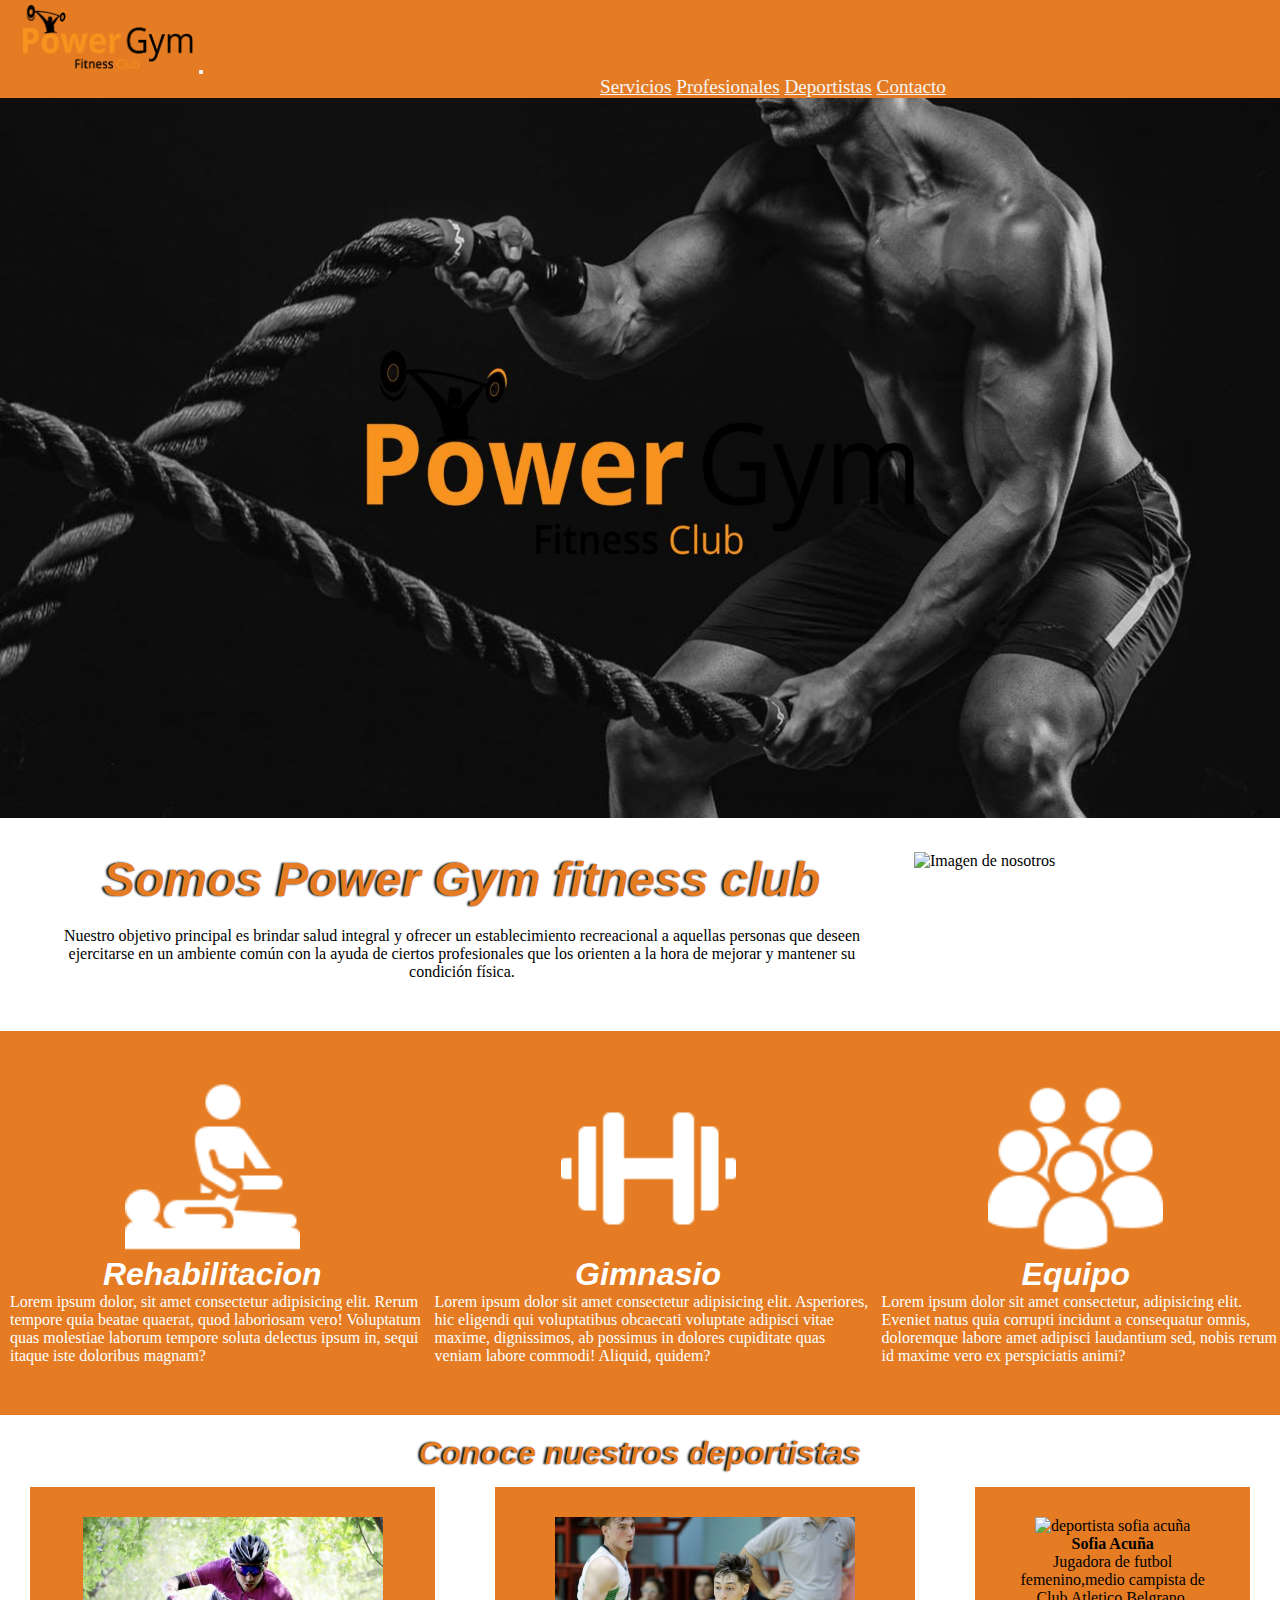
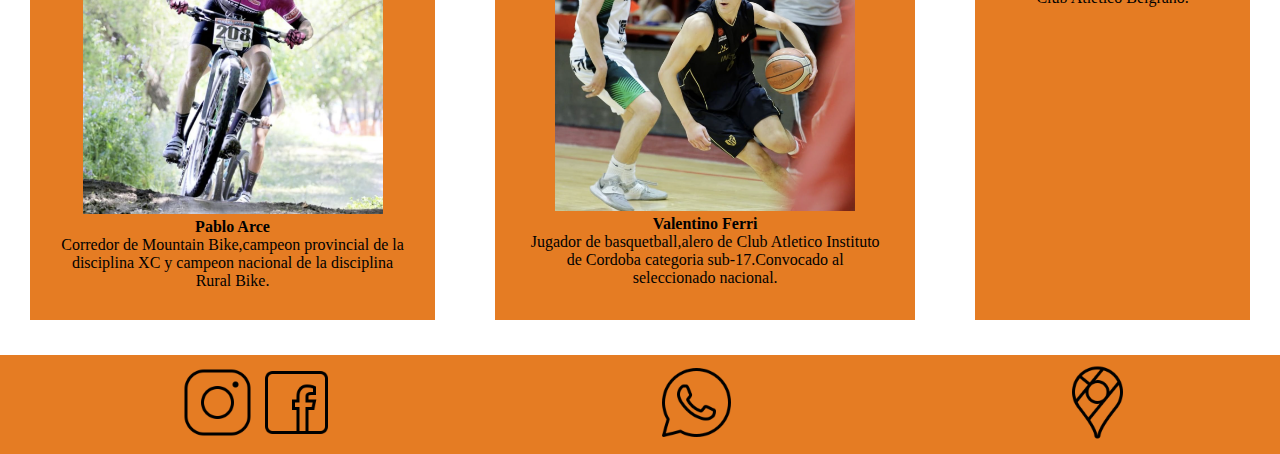
==== index.html @ a34f8e1e "index ya es responsive" ====
<!DOCTYPE html>
<html lang="en">
<head>
    <meta charset="UTF-8">
    <meta http-equiv="X-UA-Compatible" content="IE=edge">
    <meta name="viewport" content="width=device-width, initial-scale=1.0">
    <!--Boostrap-->
    <link href="https://cdn.jsdelivr.net/npm/bootstrap@5.3.0/dist/css/bootstrap.min.css" rel="stylesheet" integrity="sha384-9ndCyUaIbzAi2FUVXJi0CjmCapSmO7SnpJef0486qhLnuZ2cdeRhO02iuK6FUUVM" crossorigin="anonymous">

    <title>Power Gym</title>
    <!--css-->
    <link rel="stylesheet" href="estilo/style.css">
</head>

<body>

    <header>
        <!--menu-->
        <nav class="navbar navbar-expand-lg">
            <div class="container-fluid">
              <a class="navbar-brand" href="index.html"><img src="images/banner-pwgym.png" alt="logo power gym"></a>
              <button class="navbar-toggler" type="button" data-bs-toggle="collapse" data-bs-target="#navbarNavAltMarkup" aria-controls="navbarNavAltMarkup" aria-expanded="false" aria-label="Toggle navigation">
                <span class="navbar-toggler-icon"></span>
              </button>
              <div class="collapse navbar-collapse" id="navbarNavAltMarkup">
                <div class="navbar-nav">
                  <a class="nav-link" href="paginas/servicios.html">Servicios</a>
                  <a class="nav-link" href="paginas/profesionales.html">Profesionales</a>
                  <a class="nav-link" href="paginas/deportistas.html">Deportistas</a>
                  <a class="nav-link" href="paginas/contacto.html">Contacto</a>
                </div>
              </div>
            </div>
          </nav>
    </header>
    
    <main>
        <!--portada-->
        <img src="images/portada-gym2.jpg" alt="">
        
        <!--presentacion-->
        <section class="presentacion">
            <div>  
                <h1>Somos Power Gym fitness club</h1>
                <p>Nuestro objetivo principal es brindar salud integral y ofrecer un establecimiento recreacional a aquellas personas que deseen ejercitarse en un ambiente común con la ayuda de ciertos profesionales que los orienten a la hora de mejorar y mantener su condición física.</p>
            </div>   
            <img src="images/imagen1.jpg" alt="Imagen de nosotros">
        </section>    
        
        <!--iconos y servicios-->
        <section class="servicios">
            <div>
                <img src="images/iconos/icono-terapia-blanco.png" alt="icono de Rehabilitacion">
                <h3>Rehabilitacion</h3>
                <p>Lorem ipsum dolor, sit amet consectetur adipisicing elit. Rerum tempore quia beatae quaerat, quod laboriosam vero! Voluptatum quas molestiae laborum tempore soluta delectus ipsum in, sequi itaque iste doloribus magnam?</p>
            </div>

            <div>
                <img src="images/iconos/icono-pesa-blanco.png" alt="icono de gimnasio">    
                <h3>Gimnasio</h3>
                <p>Lorem ipsum dolor sit amet consectetur adipisicing elit. Asperiores, hic eligendi qui voluptatibus obcaecati voluptate adipisci vitae maxime, dignissimos, ab possimus in dolores cupiditate quas veniam labore commodi! Aliquid, quidem?</p>
            </div>
            
            <div>
                <img src="images/iconos/icono-equipo-blanco.png" alt="icono de equipo">
                <h3>Equipo</h3>
                <p>Lorem ipsum dolor sit amet consectetur, adipisicing elit. Eveniet natus quia corrupti incidunt a consequatur omnis, doloremque labore amet adipisci laudantium sed, nobis rerum id maxime vero ex perspiciatis animi?</p> 
            </div>    
        </section>
        <!--deportistas-->
        <section class="deportistas">
            <h3>Conoce nuestros deportistas</h3>
                <div class="tarjetas">
                    <div class="pablo-arce">
                        <img src="images/pablo-arce2.PNG" alt="deportista pablo arce">
                        <p><strong>Pablo Arce</strong></p>
                        <p>Corredor de Mountain Bike,campeon provincial de la disciplina XC y campeon nacional de la disciplina Rural Bike.</p>
                    </div>
                    <div class="valentino-ferri">
                        <img src="images/valentino-ferri2.PNG" alt="deportista valentino ferri">
                        <p><strong>Valentino Ferri</strong></p>
                        <p>Jugador de basquetball,alero de Club Atletico Instituto de Cordoba categoria sub-17.Convocado al seleccionado nacional.</p>
                    </div>
                    <div class="sofia-acuña">
                        <img src="images/sofia-futbol.jpg" alt="deportista sofia acuña">
                        <p><strong>Sofia Acuña</strong></p>
                        <p>Jugadora de futbol femenino,medio campista de Club Atletico Belgrano.</p>
                    </div>
                </div>
        </section>
        <!--nuestros profesionales
        <section class="profesionales">
            <a href="paginas/profesionales.html"><h3>Nuestros Profesionales</h3></a>
            <p>El Profesional en Deporte está en capacidad de asumir el rol de generador de procesos sociales, en calidad de gestor y/o administrador deportivo; desarrollar investigación aplicada al deporte, orientada al diagnóstico y la solución de problemas de la actividad deportiva.</p>
            
        </section>-->
    </main>

    <footer>
        <div class="redes-sociales">
            <a href="https://instagram.com/powergym1212?igshid=MzRlODBiNWFlZA=="><img src="images/iconos/instagram.png" alt="icono de instagram"></a>
            <a href="https://www.facebook.com/PowerGym1212?mibextid=LQQJ4d"> <img src="images/iconos/facebook.png" alt="icono de facebook"> </a>
        </div>
        <div class="contacto">
            <a href="https://api.whatsapp.com/send?phone=+543547631562"> <img src="images/iconos/whatsapp.png" alt="icono whatsapp"></a>
            
        </div>
        <div class="ubicacion">
            <a href="https://goo.gl/maps/YfoPSQ3raXSXBjFK8"> <img src="images/iconos/ubicacion.png" alt="icono ubicacion">          
        </div>

    </footer>
    <!--java scrip-->
<script src="https://cdn.jsdelivr.net/npm/bootstrap@5.3.0/dist/js/bootstrap.bundle.min.js" integrity="sha384-geWF76RCwLtnZ8qwWowPQNguL3RmwHVBC9FhGdlKrxdiJJigb/j/68SIy3Te4Bkz" crossorigin="anonymous"></script>
</body>
</html>
---- estilo/style.css ----
/*font family*/


/*margin y padding*/
*{
    margin: 0;
    padding: 0;
}

/*font*/
  @import url('https://fonts.googleapis.com/css2?family=Open+Sans:ital,wght@0,400;1,700&display=swap');





/*html*/
h1{
    font-size: 3rem;
}
h2{
    font-size: 2,5rem;
}
h3{
    font-size: 2rem;
}
/*abre header*/
/*header*/
header{
    background-color: #E57C23;
    position: sticky;
    top: 0px;
}
header img{
    width: 175px;
    margin-top: 5px;
    margin-left: 20px;
}
.navbar-nav{
    margin-left: 600px;
    font-size: 1.2rem;
}
.navbar-nav a{
    color: whitesmoke;
}


/*cierra header*/

/*abre main*/
/*portada*/
main img{
    width: 100%;
}
/*titulo y presentacion*/

h1{
    color: #E57C23;
    font-size: 3rem;
    font-family: 'Open Sans', sans-serif;
    font-weight: 700;
    font-style: italic;
    text-shadow: -2px 0px 2px rgba(9,8,8,1); 
    margin-left: 40px;
    margin-right: 40px;
    text-align: center;
}

.presentacion p{
    padding: 20px;
    margin-left: 20px;
    margin-right: 20px;
    text-align: center;
}
.presentacion{
    display: flex;
    flex-direction: row;
    margin: 30px 10px;
}
.presentacion img{
    width: 700px;
}
.presentacion div{
    display: flex;
    flex-direction: column;
    justify-content: center;
    
}


/*servicios*/
.servicios{
    background-color: #E57C23;
    display: flex;
}
.servicios div{
    display: flex;
    flex-direction: column;
    align-items: center;
}
.servicios h3{
    color: white;
    font-size: 2rem;
    font-family: 'Open Sans', sans-serif;
    font-style: italic;
}
.servicios p{
    color: white;
    margin-left: 10px;
    margin-bottom: 50px;
}
.servicios img{
    width: 175px;
    margin-top: 50px;
}

/*deportistas*/
.deportistas{
    display: flex;
    flex-direction: column;
    padding-top: 20px;
    padding-bottom: 20px;
}
.tarjetas{
    display: flex;
    justify-content: space-around;
    padding-top: 10px;
    padding-bottom: 15px;
}
.pablo-arce, .valentino-ferri, .sofia-acuña{
    background-color:#E57C23;
    padding: 30px;
    text-align: center;
    margin-left: 30px;
    margin-right: 30px;
}
.deportistas h3{
    font-size: 2rem;
    text-align: center;
    color: #E57C23;
    font-family: 'Open Sans', sans-serif;
    font-style: italic;
    font-weight: 700;
    text-shadow: -2px 0px 2px rgba(9,8,8,1); 
    margin-bottom: 5px;
}
.deportistas img{
    width: 300px;
}
.deportistas p{
    text-align: center;
} 
/*profesionales*/
.profesionales{
    display: flex;
    flex-direction: column;
    background-image: url(../images/background-nosotros.jpg);
    background-size: cover;
    background-repeat:no-repeat;
    background-position:center;
    padding: 250px 0px;
    margin-bottom: 15px;
}
.profesionales h3{
    font-size: 2.5rem;
    text-align: center;
    font-family: 'Open Sans', sans-serif;
    font-weight: 700;
    font-style: italic;
    color: #E57C23;
    text-shadow: -3px 0px 2px rgba(255,255,255,0.6);
    margin-left: 400px;
    margin-right: 400px;
    
    
}
.profesionales a{
    text-decoration: none;
}
.profesionales p{
    color: black;
    text-shadow: -3px 0px 2px rgba(255, 255, 255, 0.6);
    font-size: 1.5rem;
    text-align: center;
    margin-left: 400px;
    margin-right: 400px;
    
}

/*footer*/
footer{
    background-color: #E57C23;
    display: flex;
    flex-direction:row;
    justify-content:space-between;
    align-items: baseline;

}
footer img{
    width: 75px;
}
.redes-sociales,.contacto, .ubicacion {
    
    margin-top: 10px;
    margin-bottom: 10px;
    margin-left: 180px;
    
}
        


/*-----------------------Nuestros Deportistas---------------------------------------------------------------------------*/
.div-contenedor img{
    width: 100%;
    height: 100%;
}
.div-contenedor{
    display: grid;
    grid-template-areas:
    " h1      h1        h1 "
    " imagen1  texto1 texto1 "
    " imagen1 imagen2 imagen2 "
    " texto2 imagen3 texto3 "
    " h2        h2        h2 ";
    grid-template-columns: repeat(3,30%);
    grid-template-rows: 100px 100px 450px 500px 100px;
    justify-content: center;
    justify-items: center;
    align-items: center;
    gap: 8px;
}
.titulo1{
    grid-area: h1;
    border-radius: 11px 11px 11px 11px;
    border: 3px solid #E57C23;
    margin: 10px 100px;
    padding: 10px;
    color: #E57C23;
}
.imagen1{
    grid-area: imagen1;
}
.texto1{
    grid-area: texto2;
    color: #E57C23;
}
.imagen2{
    grid-area: imagen2;
}
.texto2{
    grid-area: texto1;
}
.imagen3{
    grid-area: imagen3;
}
.texto3{
    grid-area: texto3;
}
.titulo2{
    grid-area: h2;
    color: #E57C23;
    font-family: 'Open Sans', sans-serif;
    font-weight: 700;
    font-style: italic;
    text-shadow: -2px 0px 2px rgba(9,8,8,1);
}
.div-contenedor p{
    font-size: 1.5rem;
    font-weight:bolder;
    text-align: center;
}

/*-----------------------Nuestros Profesionales---------------------------------------------------------------------------*/

.profesionales-pagina h1{
    border-radius: 11px 11px 11px 11px;
    border: 3px solid #E57C23;
    margin: 10px 100px;
    padding: 10px;
    color: #E57C23;
    text-align: left;
}

.profesional-1, .profesional-2, .profesional-3, .profesional-4, .profesional-5, .profesional-6, .profesional-7{
    border-radius: 11px 11px 11px 11px;
    border: 3px solid #E57C23;
    margin: 10px auto;
    padding: 10px;
    
}

.profesional-1 img, .profesional-2 img, .profesional-3 img, .profesional-4 img,.profesional-5 img,.profesional-6 img,.profesional-7 img{
    width: 400px;
    height: 250px;
}


/*Contactos--------------------------------------------------------------------------------------------------------------*/
.ubicacion-formulario{
    display: flex;
    flex-direction: row;
    justify-content:space-evenly;
}
.ubicacion-formulario h3{
    
    border-radius: 11px 11px 11px 11px;
    border: 3px solid #E57C23;
    margin: 10px 100px;
    padding: 10px;
    color: #E57C23;
    
}
.formulario{
    margin-top: 10px;
}



/*Servicios--------------------------------------------------------------------------------------------------------------*/
.servicios-pagina img{
    width: 500px;
    height: 350px;    
}
.servicios-pagina h1{
    border-radius: 11px 11px 11px 11px;
    border: 3px solid #E57C23;
    margin: 10px 100px;
    padding: 10px;
    color: #E57C23;
    
    text-align: left;
    font-size: 3rem;
}
.servicios-pagina h3{
    color: #E57C23;
    font-size: 2rem;
}
.servicio1,.servicio2,.servicio3,.servicio4,.servicio5,.servicio6,.servicio7,.servicio8{
    margin: 10px auto;
    padding: 10px;
}


/*MEDIA QUERY CELULAR-------------------------------------------------*/
@media only screen and (max-width: 500px) {
    /*INDEX*/
    h1{
        font-size: 2rem;
    }
    .presentacion p{
        font-size: 1rem;
    }
    .presentacion img{
        display: none;
    }
    .presentacion{
        flex-direction: column;
    }

    .servicios{
        flex-direction: column;
    }
    .servicios img{
        width: 100px;
    }
    .servicios h3{
        font-size: 1rem;
        font-weight: bold;
    }
    .servicios p{
        font-size: 0.9rem;
        text-align: center;
    }

    .deportistas h3{
        font-size: 1.2rem;
    }
    .tarjetas{
        flex-direction: column;
        gap: 10px;
    }
    .deportistas img{
        width: 250px;
    }




    /*PROFESIONALES*/
    /*titulo h1*/
    .profesionales-pagina h1{
        font-size: 1.5rem;
    }
    

    /*FOOTER*/
    footer{
        justify-content: center;
        
    }
    footer img{
        width: 50px;
    }
    .redes-sociales,.contacto, .ubicacion{
        margin-left: 0px;
    }

    /*DEPORTISTAS*/
    .div-contenedor{
        grid-template-areas: 
        "h1"
        "imagen1"
        "texto1"
        "imagen3"
        "texto2"
        "h2";
        grid-template-columns: 90%;
        grid-template-rows: 100px 350px 100px 350px 150px 100px;
    }
    .texto3,.imagen2{
        display: none;
    }
    .titulo1{
        font-size: 1.7rem;
    }
    .div-contenedor p{
        font-weight: normal;
        font-size: 1rem;
    }
    .titulo2{
        font-size: 1.3rem;
    }
}
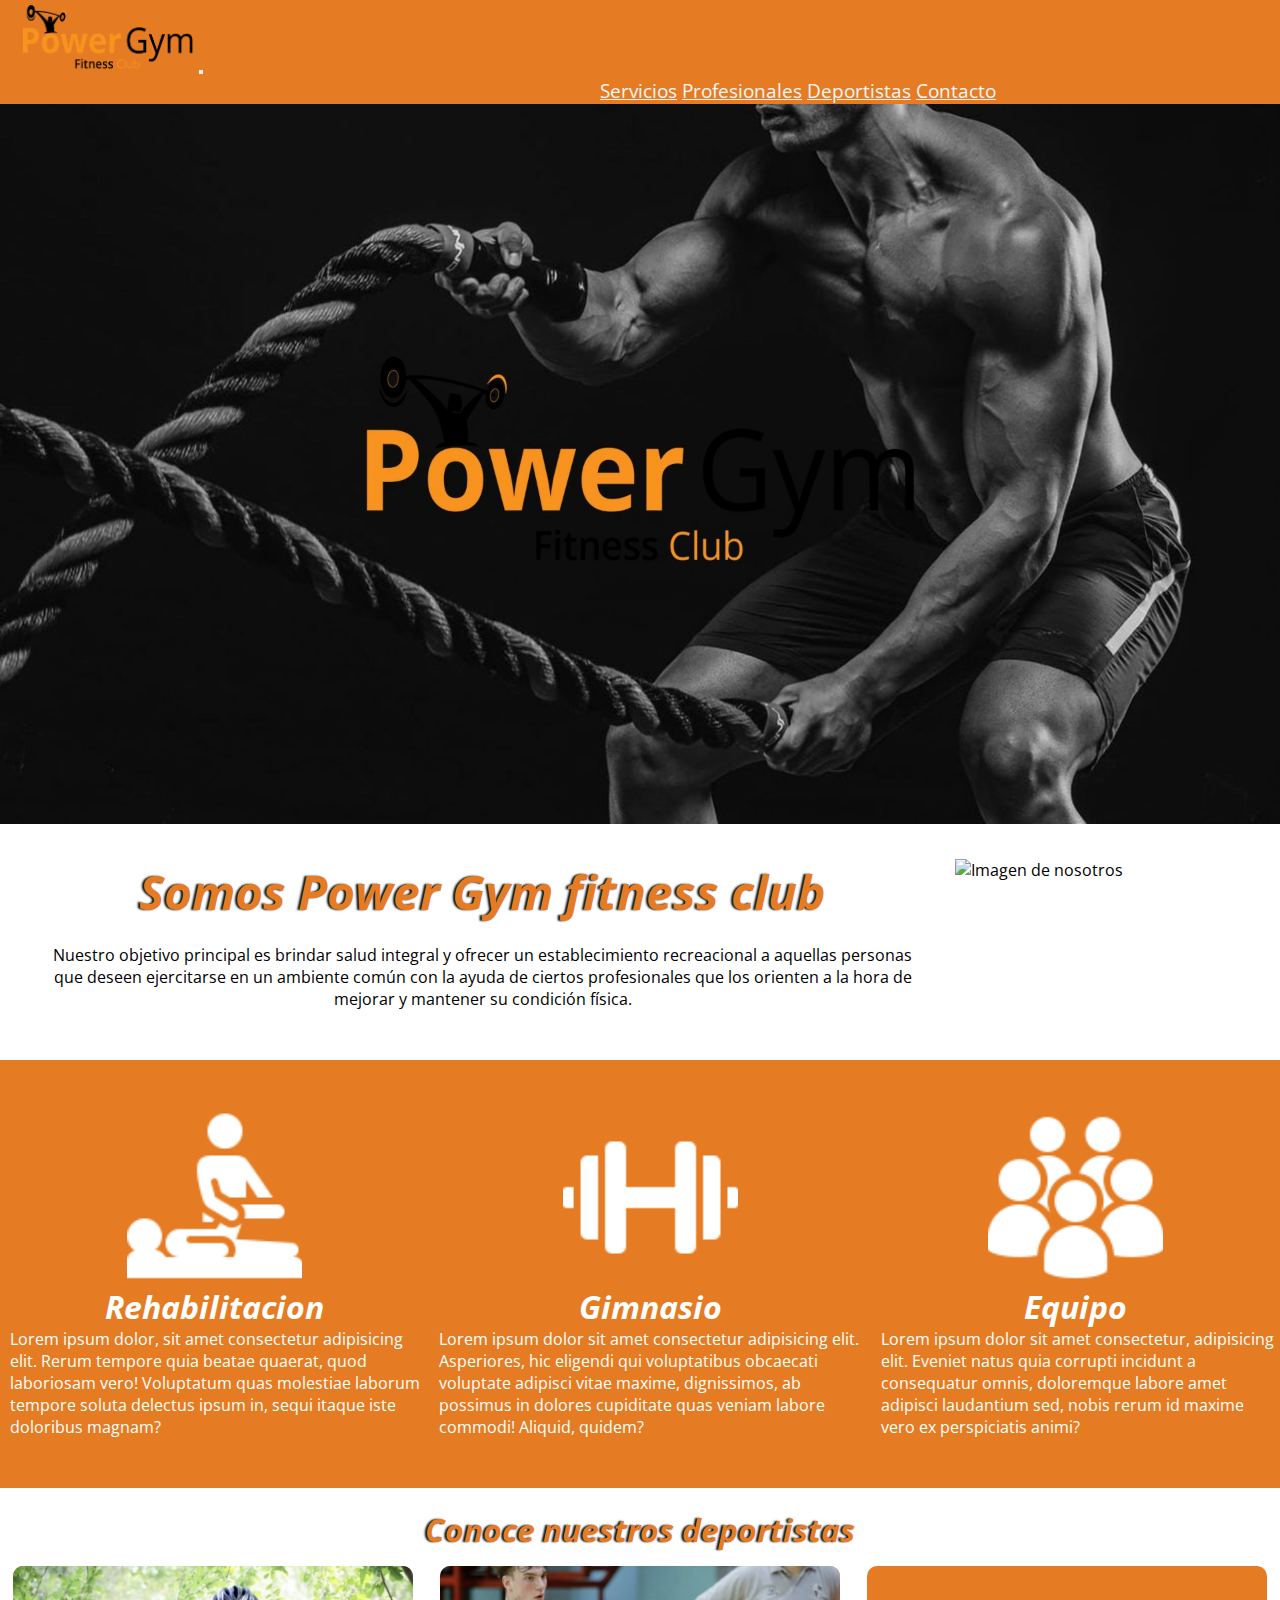
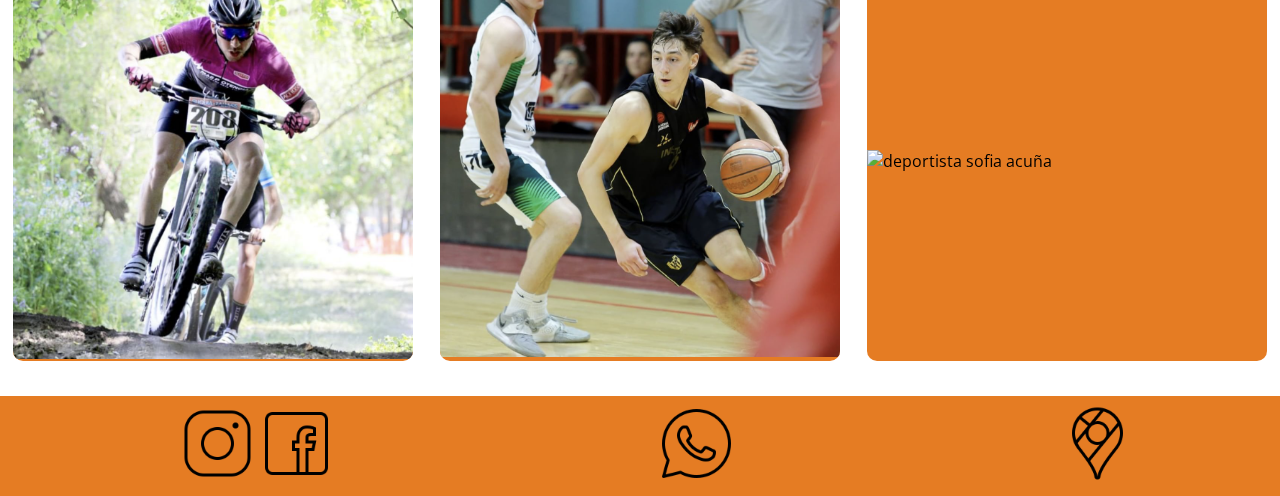
==== commit f00de4a2: "se agregaron animaciones en index" ====
--- a/index.html
+++ b/index.html
@@ -9,7 +9,8 @@
 
     <title>Power Gym</title>
     <!--css-->
-    <link rel="stylesheet" href="estilo/style.css">
+    <link rel="stylesheet" href="css/style.css">
+    <link rel="stylesheet" href="css/estilos.css">
 </head>
 
 <body>
@@ -36,7 +37,7 @@
     
     <main>
         <!--portada-->
-        <img src="images/portada-gym2.jpg" alt="">
+        <img src="images/portada-gym2.jpg" alt="portada power gym">
         
         <!--presentacion-->
         <section class="presentacion">
@@ -71,29 +72,34 @@
         <section class="deportistas">
             <h3>Conoce nuestros deportistas</h3>
                 <div class="tarjetas">
-                    <div class="pablo-arce">
-                        <img src="images/pablo-arce2.PNG" alt="deportista pablo arce">
-                        <p><strong>Pablo Arce</strong></p>
-                        <p>Corredor de Mountain Bike,campeon provincial de la disciplina XC y campeon nacional de la disciplina Rural Bike.</p>
-                    </div>
-                    <div class="valentino-ferri">
-                        <img src="images/valentino-ferri2.PNG" alt="deportista valentino ferri">
-                        <p><strong>Valentino Ferri</strong></p>
-                        <p>Jugador de basquetball,alero de Club Atletico Instituto de Cordoba categoria sub-17.Convocado al seleccionado nacional.</p>
-                    </div>
-                    <div class="sofia-acuña">
-                        <img src="images/sofia-futbol.jpg" alt="deportista sofia acuña">
-                        <p><strong>Sofia Acuña</strong></p>
-                        <p>Jugadora de futbol femenino,medio campista de Club Atletico Belgrano.</p>
-                    </div>
+                    <div class="card">
+                        <img src="images/pablo-arce2.PNG" alt="deportista pablo arce" viewBox="0 0 24 24"><path d="M20 5H4V19L13.2923 9.70649C13.6828 9.31595 14.3159 9.31591 14.7065 9.70641L20 15.0104V5ZM2 3.9934C2 3.44476 2.45531 3 2.9918 3H21.0082C21.556 3 22 3.44495 22 3.9934V20.0066C22 20.5552 21.5447 21 21.0082 21H2.9918C2.44405 21 2 20.5551 2 20.0066V3.9934ZM8 11C6.89543 11 6 10.1046 6 9C6 7.89543 6.89543 7 8 7C9.10457 7 10 7.89543 10 9C10 10.1046 9.10457 11 8 11Z"></path></img>
+                        <div class="card__content">
+                          <p class="card__title">Pablo Arce</p>
+                          <p class="card__description">Corredor de Mountain Bike,campeon provincial de la disciplina XC y campeon nacional de la disciplina Rural Bike.</p>
+                        </div>
+                      </div>
+                    
+                      <div class="card">
+                        <img src="images/valentino-ferri2.PNG" alt="deportista valentino ferri" viewBox="0 0 24 24"><path d="M20 5H4V19L13.2923 9.70649C13.6828 9.31595 14.3159 9.31591 14.7065 9.70641L20 15.0104V5ZM2 3.9934C2 3.44476 2.45531 3 2.9918 3H21.0082C21.556 3 22 3.44495 22 3.9934V20.0066C22 20.5552 21.5447 21 21.0082 21H2.9918C2.44405 21 2 20.5551 2 20.0066V3.9934ZM8 11C6.89543 11 6 10.1046 6 9C6 7.89543 6.89543 7 8 7C9.10457 7 10 7.89543 10 9C10 10.1046 9.10457 11 8 11Z"></path></img>
+                        <div class="card__content">
+                          <p class="card__title">Valentino Ferri</p>
+                          <p class="card__description">Jugador de basquetball,alero de Club Atletico Instituto de Cortdoba categoria sub-17.Convocado al seleccionado nacional.</p>
+                        </div>
+                      </div>
+                        
+                    
+                      <div class="card">
+                        <img src="images/sofia-futbol.jpg" alt="deportista sofia acuña" viewBox="0 0 24 24"><path d="M20 5H4V19L13.2923 9.70649C13.6828 9.31595 14.3159 9.31591 14.7065 9.70641L20 15.0104V5ZM2 3.9934C2 3.44476 2.45531 3 2.9918 3H21.0082C21.556 3 22 3.44495 22 3.9934V20.0066C22 20.5552 21.5447 21 21.0082 21H2.9918C2.44405 21 2 20.5551 2 20.0066V3.9934ZM8 11C6.89543 11 6 10.1046 6 9C6 7.89543 6.89543 7 8 7C9.10457 7 10 7.89543 10 9C10 10.1046 9.10457 11 8 11Z"></path></img>
+                        <div class="card__content">
+                          <p class="card__title">Sofia Acuña</p>
+                          <p class="card__description">Jugadora de futbol femenino,medio campista de Club Atletico Belgrano.</p>
+                        </div>
+                      </div>
+                      
                 </div>
         </section>
-        <!--nuestros profesionales
-        <section class="profesionales">
-            <a href="paginas/profesionales.html"><h3>Nuestros Profesionales</h3></a>
-            <p>El Profesional en Deporte está en capacidad de asumir el rol de generador de procesos sociales, en calidad de gestor y/o administrador deportivo; desarrollar investigación aplicada al deporte, orientada al diagnóstico y la solución de problemas de la actividad deportiva.</p>
-            
-        </section>-->
+        
     </main>
 
     <footer>
@@ -102,7 +108,7 @@
             <a href="https://www.facebook.com/PowerGym1212?mibextid=LQQJ4d"> <img src="images/iconos/facebook.png" alt="icono de facebook"> </a>
         </div>
         <div class="contacto">
-            <a href="https://api.whatsapp.com/send?phone=+543547631562"> <img src="images/iconos/whatsapp.png" alt="icono whatsapp"></a>
+            <a href="https://api.whatsapp.com/send?phone=3547631562"> <img src="images/iconos/whatsapp.png" alt="icono whatsapp"></a>
             
         </div>
         <div class="ubicacion">
--- a/css/estilos.css
+++ b/css/estilos.css
@@ -0,0 +1,410 @@
+@import url("https://fonts.googleapis.com/css2?family=Open+Sans:ital,wght@0,400;1,700&display=swap");
+* {
+  margin: 0;
+  padding: 0;
+}
+
+html {
+  font-family: "Open Sans", sans-serif;
+}
+
+header {
+  background-color: #E57C23;
+  position: sticky;
+  top: 0px;
+}
+header img {
+  width: 175px;
+  margin-top: 5px;
+  margin-left: 20px;
+}
+header .navbar-nav {
+  margin-left: 600px;
+  font-size: 1.2rem;
+}
+header .navbar-nav a {
+  color: whitesmoke;
+}
+
+footer {
+  background-color: #E57C23;
+  display: flex;
+  flex-direction: row;
+  justify-content: space-between;
+  align-items: baseline;
+}
+footer img {
+  width: 75px;
+}
+footer div {
+  margin-top: 10px;
+  margin-bottom: 10px;
+  margin-left: 180px;
+}
+
+main img {
+  width: 100%;
+}
+
+.presentacion {
+  display: flex;
+  flex-direction: row;
+  margin: 30px 10px;
+}
+.presentacion h1 {
+  color: #E57C23;
+  font-size: 3rem;
+  font-family: "Open Sans", sans-serif;
+  font-weight: 700;
+  font-style: italic;
+  text-shadow: -2px 0px 2px rgb(9, 8, 8);
+  margin-left: 40px;
+  margin-right: 40px;
+  text-align: center;
+}
+.presentacion p {
+  padding: 20px;
+  margin-left: 20px;
+  margin-right: 20px;
+  text-align: center;
+}
+.presentacion img {
+  width: 700px;
+}
+.presentacion div {
+  display: flex;
+  flex-direction: column;
+  justify-content: center;
+}
+
+.servicios {
+  background-color: #E57C23;
+  display: flex;
+}
+.servicios div {
+  display: flex;
+  flex-direction: column;
+  align-items: center;
+}
+.servicios h3 {
+  color: white;
+  font-size: 2rem;
+  font-family: "Open Sans", sans-serif;
+  font-style: italic;
+}
+.servicios p {
+  color: white;
+  margin-left: 10px;
+  margin-bottom: 50px;
+}
+.servicios img {
+  width: 175px;
+  margin-top: 50px;
+}
+
+.deportistas {
+  display: flex;
+  flex-direction: column;
+  padding-top: 20px;
+  padding-bottom: 20px;
+}
+.deportistas h3 {
+  font-size: 2rem;
+  text-align: center;
+  color: #E57C23;
+  font-family: "Open Sans", sans-serif;
+  font-style: italic;
+  font-weight: 700;
+  text-shadow: -2px 0px 2px rgb(9, 8, 8);
+  margin-bottom: 5px;
+}
+.deportistas div {
+  display: flex;
+  justify-content: space-around;
+  padding-top: 10px;
+  padding-bottom: 15px;
+}
+.deportistas div .card {
+  position: relative;
+  width: 400px;
+  height: 370px;
+  background-color: #E57C23;
+  border-radius: 10px;
+  display: flex;
+  align-items: center;
+  justify-content: center;
+  overflow: hidden;
+  perspective: 1000px;
+  box-shadow: 0 0 0 5px rgba(255, 255, 255, 0.5019607843);
+  transition: all 0.6s cubic-bezier(0.175, 0.885, 0.32, 1.275);
+}
+.deportistas div .card img {
+  width: 100%;
+  fill: #333;
+  transition: all 0.6s cubic-bezier(0.175, 0.885, 0.32, 1.275);
+}
+.deportistas div .card:hover {
+  transform: scale(1.05);
+  box-shadow: 0 8px 16px rgba(255, 255, 255, 0.2);
+}
+.deportistas div .card__content {
+  position: absolute;
+  top: 0;
+  left: 0;
+  width: 100%;
+  height: 100%;
+  padding: 50px;
+  box-sizing: border-box;
+  background-color: #f2f2f2;
+  transform: rotateX(-90deg);
+  transform-origin: bottom;
+  transition: all 0.6s cubic-bezier(0.175, 0.885, 0.32, 1.275);
+}
+.deportistas div .card:hover .card__content {
+  transform: rotateX(0deg);
+}
+.deportistas div .card__title {
+  margin: 0;
+  font-size: 24px;
+  color: #333;
+  font-weight: 700;
+}
+.deportistas div .card:hover img {
+  scale: 0;
+}
+.deportistas div .card__description {
+  margin: 10px 0 0;
+  font-size: 14px;
+  color: #E57C23;
+  line-height: 1.4;
+  text-align: center;
+}
+
+.servicios-pagina h1 {
+  border-style: solid;
+  border-color: #E57C23;
+  border-width: 3px;
+  border-radius: 11px 11px 11px 11px;
+  color: #E57C23;
+  font-size: 3rem;
+  font-family: "Open Sans", sans-serif;
+  font-weight: 700;
+  font-style: italic;
+  margin: 10px 100px;
+  padding: 10px;
+  text-align: left;
+}
+.servicios-pagina article {
+  margin: 10px auto;
+  padding: 10px;
+}
+.servicios-pagina article img {
+  width: 500px;
+  height: 350px;
+}
+.servicios-pagina article h3 {
+  color: #E57C23;
+  font-size: 2rem;
+}
+
+.profesionales-pagina h1 {
+  border-style: solid;
+  border-color: #E57C23;
+  border-width: 3px;
+  border-radius: 11px 11px 11px 11px;
+  color: #E57C23;
+  font-size: 3rem;
+  font-family: "Open Sans", sans-serif;
+  font-weight: 700;
+  font-style: italic;
+  margin: 10px 100px;
+  padding: 10px;
+  text-align: left;
+}
+.profesionales-pagina div {
+  border-style: solid;
+  border-color: #E57C23;
+  border-width: 3px;
+  border-radius: 11px 11px 11px 11px;
+  margin: 10px auto;
+  padding: 10px;
+}
+.profesionales-pagina img {
+  width: 400px;
+  height: 250px;
+}
+
+.ubicacion-formulario {
+  display: flex;
+  flex-direction: row;
+  justify-content: space-evenly;
+}
+.ubicacion-formulario h3 {
+  border-style: solid;
+  border-color: #E57C23;
+  border-width: 3px;
+  border-radius: 11px 11px 11px 11px;
+  margin: 10px 100px;
+  padding: 10px;
+  color: #E57C23;
+}
+.ubicacion-formulario .formulario {
+  margin-top: 10px;
+}
+
+.div-contenedor {
+  display: grid;
+  grid-template-areas: " h1      h1        h1 " " imagen1  texto1 texto1 " " imagen1 imagen2 imagen2 " " texto2 imagen3 texto3 " " h2        h2        h2 ";
+  grid-template-columns: repeat(3, 30%);
+  grid-template-rows: 100px 100px 450px 500px 100px;
+  justify-content: center;
+  justify-items: center;
+  align-items: center;
+  gap: 8px;
+}
+.div-contenedor img {
+  width: 100%;
+  height: 100%;
+}
+.div-contenedor p {
+  font-size: 1.5rem;
+  font-weight: bolder;
+  text-align: center;
+}
+.div-contenedor .titulo1 {
+  grid-area: h1;
+  border-style: solid;
+  border-color: #E57C23;
+  border-width: 3px;
+  border-radius: 11px 11px 11px 11px;
+  color: #E57C23;
+  font-size: 3rem;
+  font-family: "Open Sans", sans-serif;
+  font-weight: 700;
+  font-style: italic;
+  margin: 10px 100px;
+  padding: 10px;
+}
+.div-contenedor .imagen1 {
+  grid-area: imagen1;
+}
+.div-contenedor .texto1 {
+  grid-area: texto2;
+  color: #E57C23;
+}
+.div-contenedor .imagen2 {
+  grid-area: imagen2;
+}
+.div-contenedor .texto2 {
+  grid-area: texto1;
+}
+.div-contenedor .imagen3 {
+  grid-area: imagen3;
+}
+.div-contenedor .texto3 {
+  grid-area: texto3;
+}
+.div-contenedor .titulo2 {
+  grid-area: h2;
+  color: #E57C23;
+  font-family: "Open Sans", sans-serif;
+  font-weight: 700;
+  font-style: italic;
+  text-shadow: -2px 0px 2px rgb(9, 8, 8);
+}
+
+@media only screen and (max-width: 500px) {
+  /*INDEX*/
+  header .navbar-nav {
+    margin-left: 50%;
+  }
+  .presentacion {
+    flex-direction: column;
+  }
+  .presentacion p {
+    font-size: 1rem;
+  }
+  .presentacion h1 {
+    font-size: 2rem;
+  }
+  .presentacion img {
+    display: none;
+  }
+  .servicios {
+    flex-direction: column;
+  }
+  .servicios img {
+    width: 100px;
+  }
+  .servicios h3 {
+    font-size: 1rem;
+    font-weight: bold;
+  }
+  .servicios p {
+    font-size: 0.9rem;
+    text-align: center;
+  }
+  .deportistas h3 {
+    font-size: 1.2rem;
+  }
+  .deportistas .tarjetas {
+    flex-direction: column;
+    gap: 10px;
+  }
+  .deportistas img {
+    width: 250px;
+  }
+  /*FOOTER*/
+  footer {
+    justify-content: center;
+  }
+  footer img {
+    width: 50px;
+  }
+  footer div {
+    margin-left: 0px;
+  }
+  /*PROFESIONALES*/
+  /*titulo h1*/
+  .profesionales-pagina h1 {
+    font-size: 1.5rem;
+  }
+  .profesionales-pagina div {
+    padding: 3px;
+  }
+  /*DEPORTISTAS*/
+  .div-contenedor {
+    grid-template-areas: "h1" "imagen1" "texto1" "imagen3" "texto2" "h2";
+    grid-template-columns: 90%;
+    grid-template-rows: 100px 350px 100px 350px 150px 100px;
+  }
+  .div-contenedor p {
+    font-weight: normal;
+    font-size: 1rem;
+  }
+  .texto3, .imagen2 {
+    display: none;
+  }
+  .titulo1 {
+    font-size: 1.7rem;
+  }
+  .titulo2 {
+    font-size: 1.3rem;
+  }
+  /*SERVICIOS*/
+  .servicios-pagina h1 {
+    font-size: 1.8rem;
+  }
+  /*CONTACTOS*/
+  .ubicacion-formulario {
+    flex-direction: column;
+  }
+  .ubicacion-formulario iframe {
+    width: 100%;
+  }
+  .ubicacion-formulario h3 {
+    font-size: 1.5rem;
+  }
+}
+
+/*# sourceMappingURL=estilos.css.map */
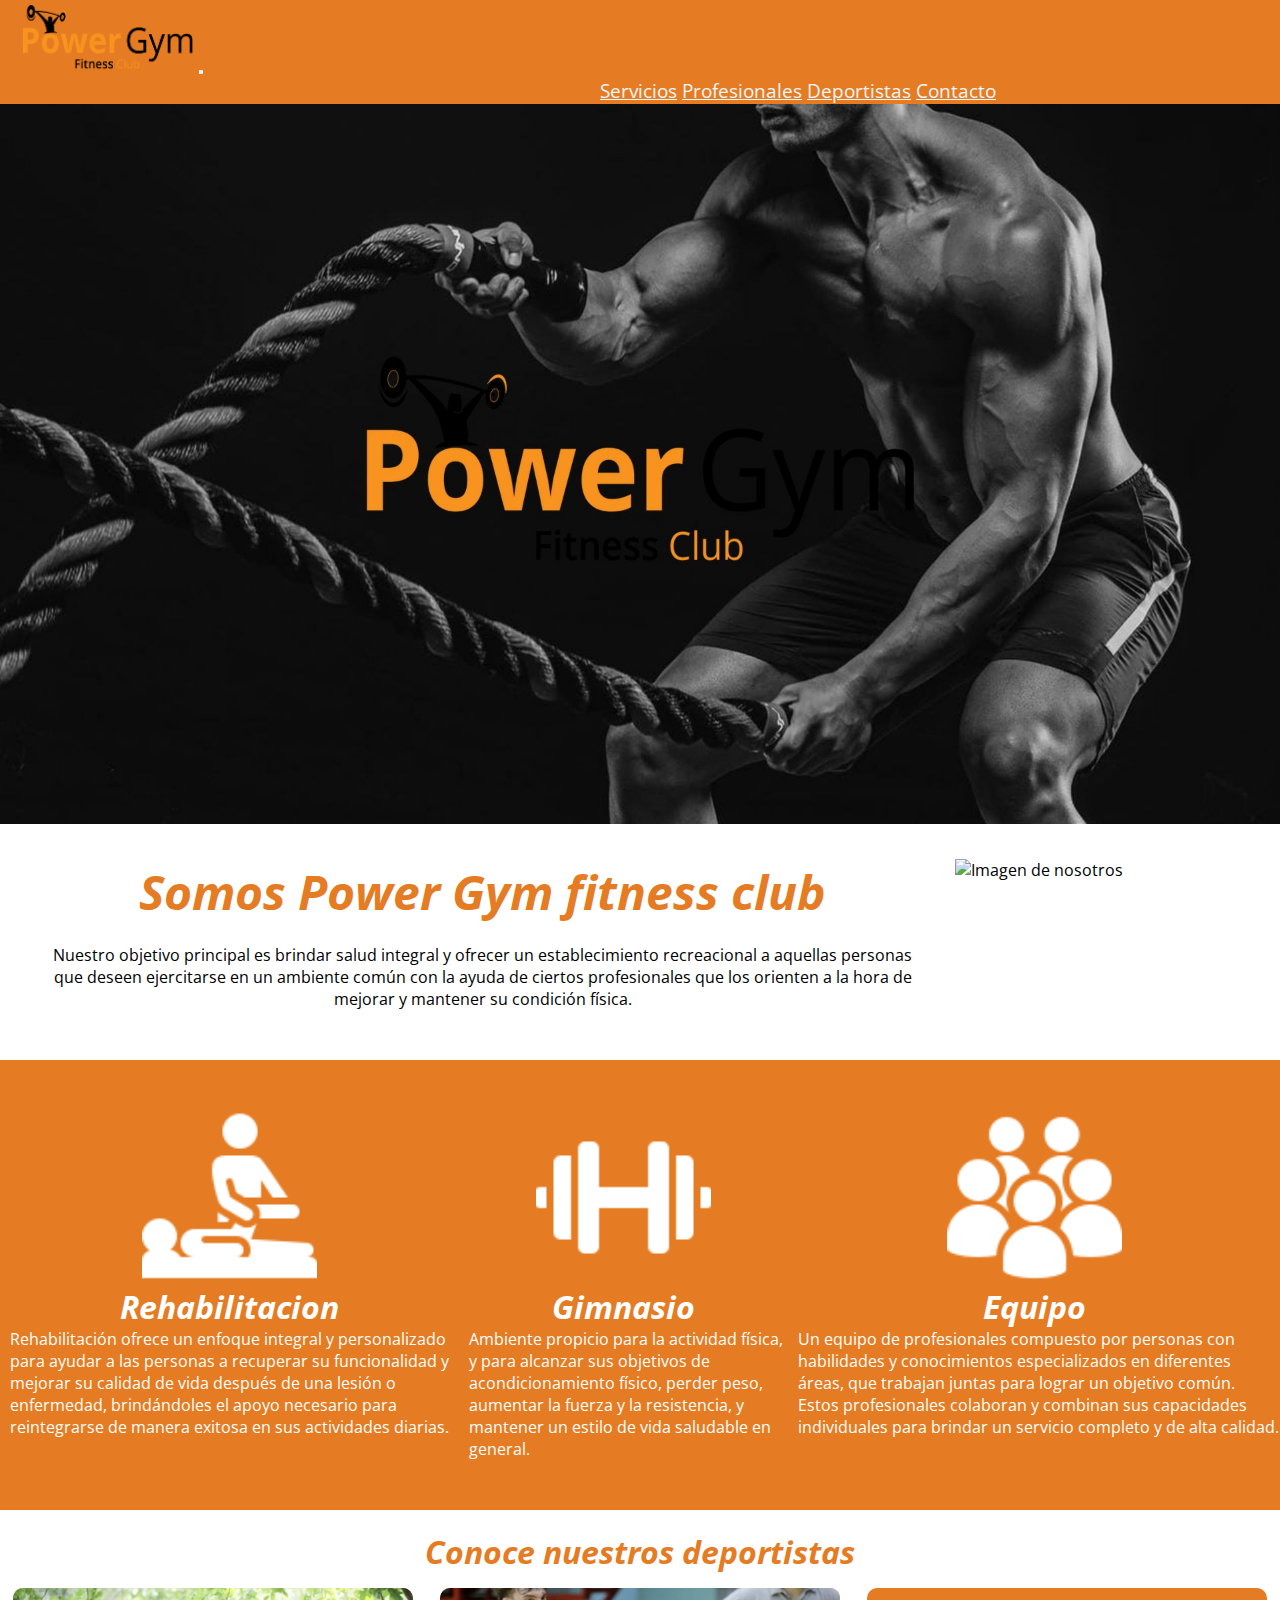
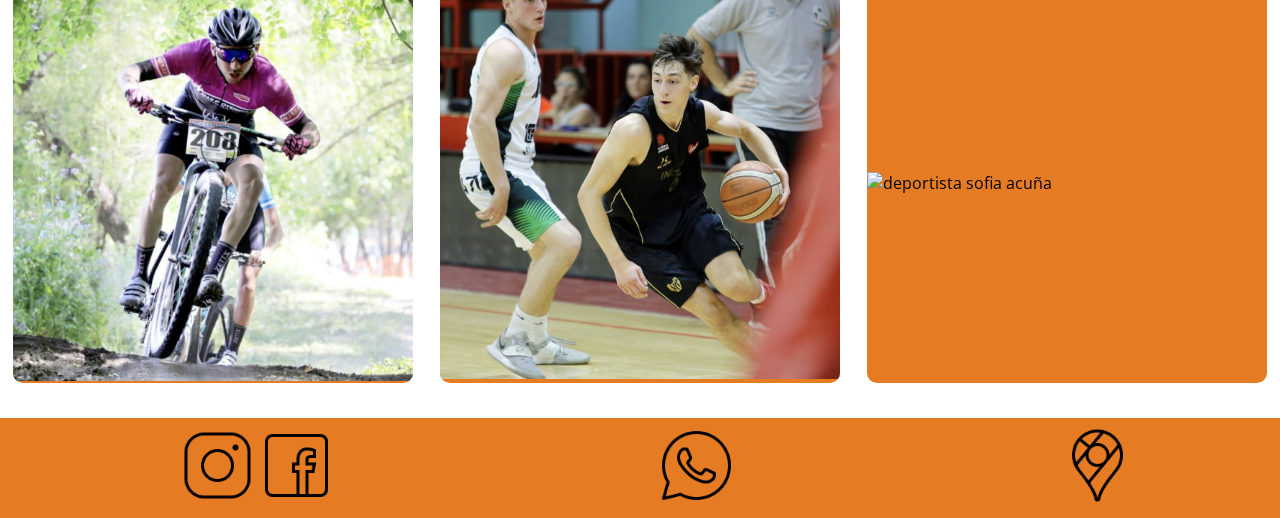
==== commit 3e7fbf50: "se agrego texto real al div servicios en index" ====
--- a/index.html
+++ b/index.html
@@ -9,7 +9,6 @@
 
     <title>Power Gym</title>
     <!--css-->
-    <link rel="stylesheet" href="css/style.css">
     <link rel="stylesheet" href="css/estilos.css">
 </head>
 
@@ -53,19 +52,19 @@
             <div>
                 <img src="images/iconos/icono-terapia-blanco.png" alt="icono de Rehabilitacion">
                 <h3>Rehabilitacion</h3>
-                <p>Lorem ipsum dolor, sit amet consectetur adipisicing elit. Rerum tempore quia beatae quaerat, quod laboriosam vero! Voluptatum quas molestiae laborum tempore soluta delectus ipsum in, sequi itaque iste doloribus magnam?</p>
+                <p>Rehabilitación ofrece un enfoque integral y personalizado para ayudar a las personas a recuperar su funcionalidad y mejorar su calidad de vida después de una lesión o enfermedad, brindándoles el apoyo necesario para reintegrarse de manera exitosa en sus actividades diarias.</p>
             </div>
 
             <div>
                 <img src="images/iconos/icono-pesa-blanco.png" alt="icono de gimnasio">    
                 <h3>Gimnasio</h3>
-                <p>Lorem ipsum dolor sit amet consectetur adipisicing elit. Asperiores, hic eligendi qui voluptatibus obcaecati voluptate adipisci vitae maxime, dignissimos, ab possimus in dolores cupiditate quas veniam labore commodi! Aliquid, quidem?</p>
+                <p>Ambiente propicio para la actividad física, y para alcanzar sus objetivos de acondicionamiento físico, perder peso, aumentar la fuerza y la resistencia, y mantener un estilo de vida saludable en general.</p>
             </div>
             
             <div>
                 <img src="images/iconos/icono-equipo-blanco.png" alt="icono de equipo">
                 <h3>Equipo</h3>
-                <p>Lorem ipsum dolor sit amet consectetur, adipisicing elit. Eveniet natus quia corrupti incidunt a consequatur omnis, doloremque labore amet adipisci laudantium sed, nobis rerum id maxime vero ex perspiciatis animi?</p> 
+                <p>Un equipo de profesionales compuesto por personas con habilidades y conocimientos especializados en diferentes áreas, que trabajan juntas para lograr un objetivo común. Estos profesionales colaboran y combinan sus capacidades individuales para brindar un servicio completo y de alta calidad.</p> 
             </div>    
         </section>
         <!--deportistas-->
--- a/css/estilos.css
+++ b/css/estilos.css
@@ -57,7 +57,6 @@
   font-family: "Open Sans", sans-serif;
   font-weight: 700;
   font-style: italic;
-  text-shadow: -2px 0px 2px rgb(9, 8, 8);
   margin-left: 40px;
   margin-right: 40px;
   text-align: center;
@@ -115,7 +114,6 @@
   font-family: "Open Sans", sans-serif;
   font-style: italic;
   font-weight: 700;
-  text-shadow: -2px 0px 2px rgb(9, 8, 8);
   margin-bottom: 5px;
 }
 .deportistas div {
@@ -344,15 +342,8 @@
     font-size: 0.9rem;
     text-align: center;
   }
-  .deportistas h3 {
-    font-size: 1.2rem;
-  }
-  .deportistas .tarjetas {
-    flex-direction: column;
-    gap: 10px;
-  }
-  .deportistas img {
-    width: 250px;
+  .deportistas {
+    display: none;
   }
   /*FOOTER*/
   footer {
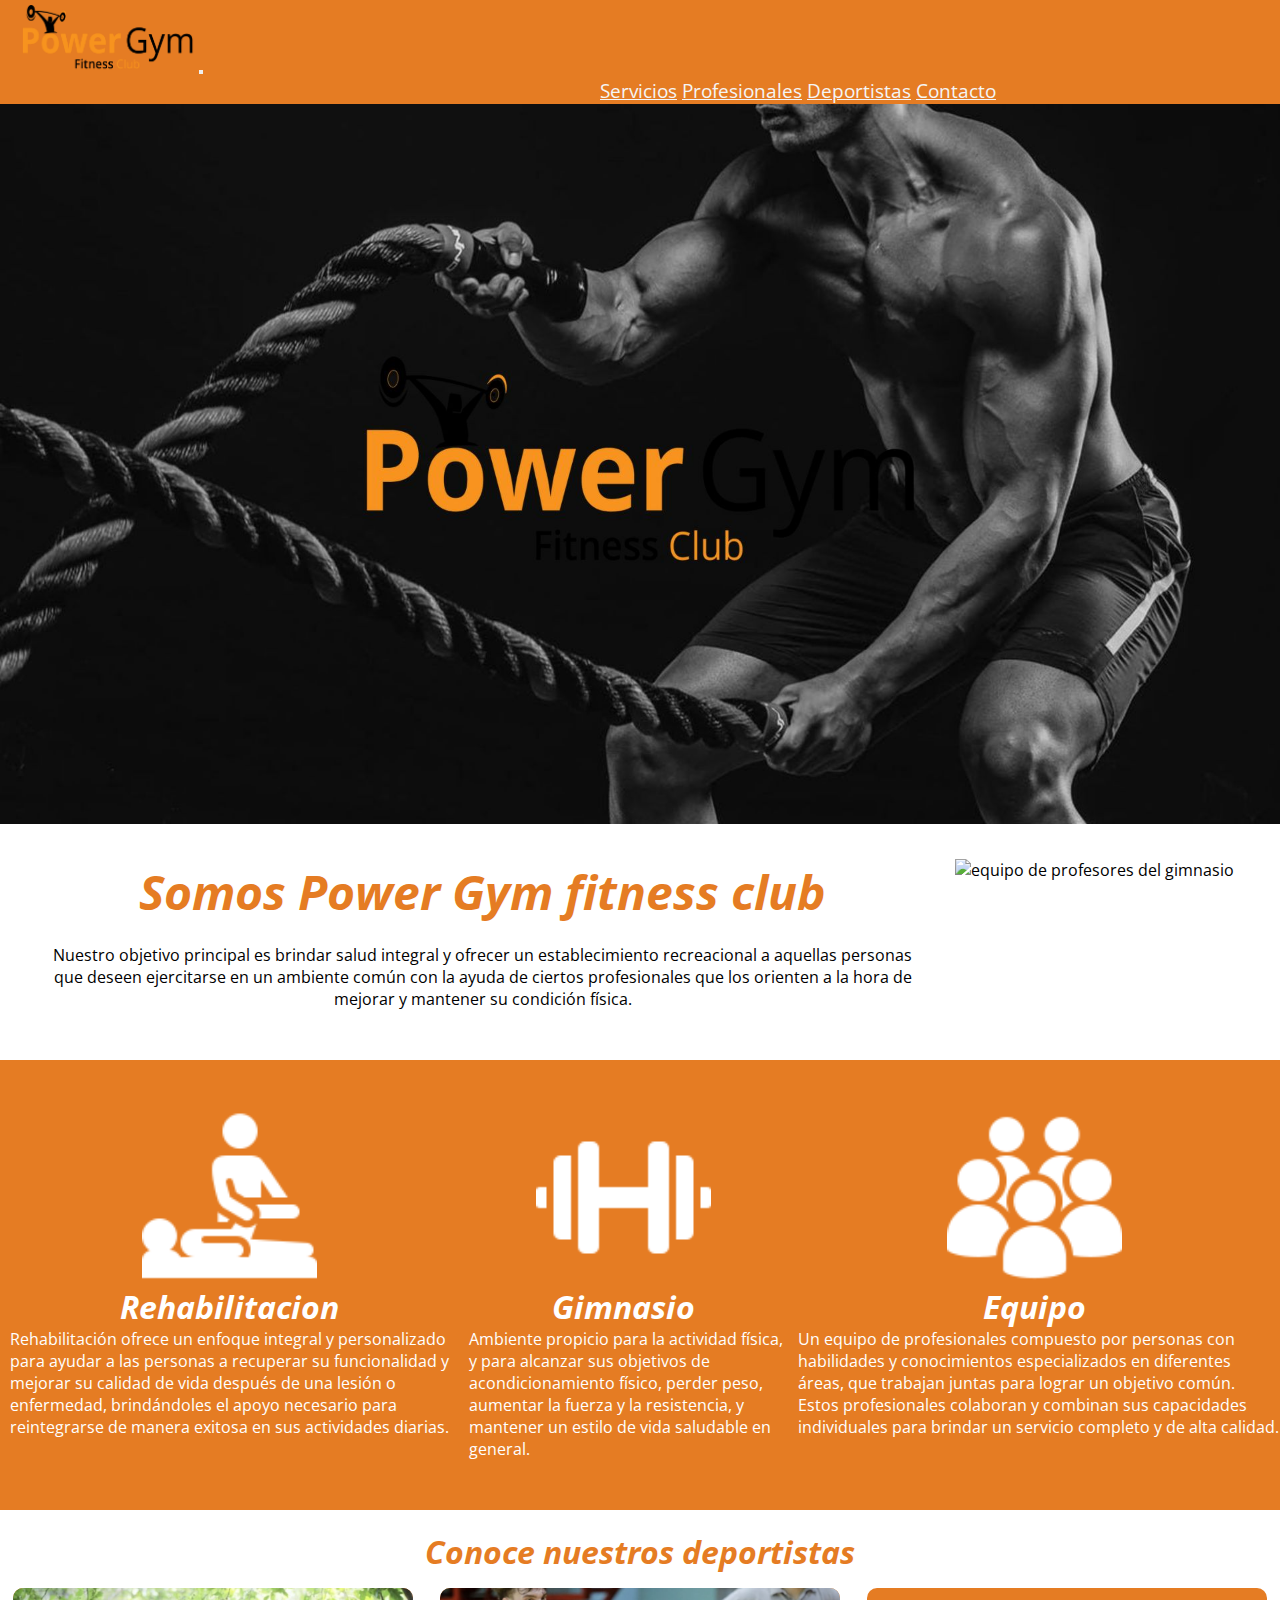
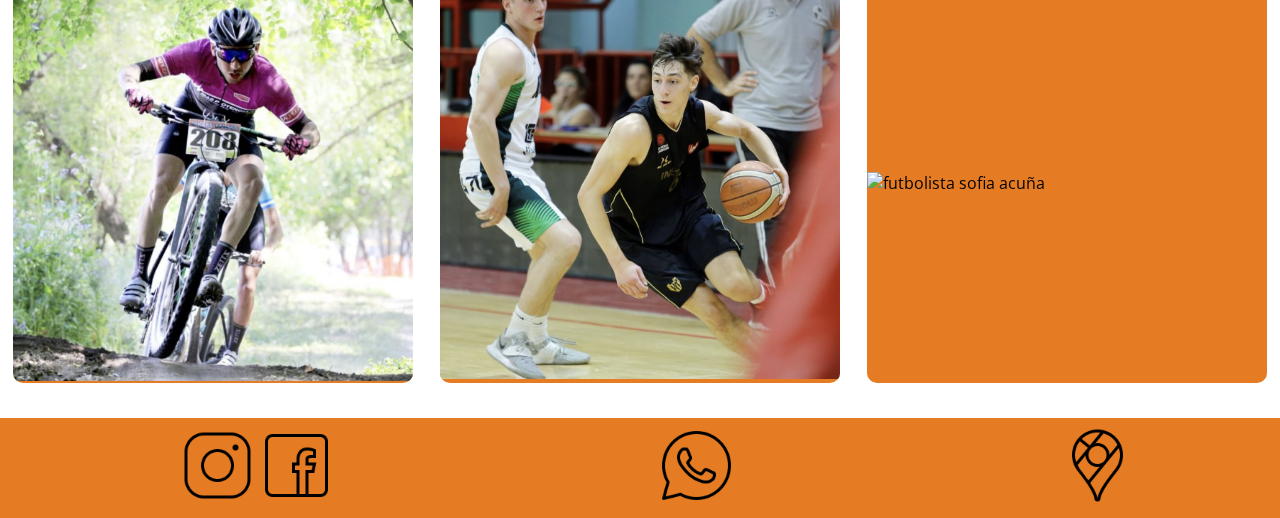
==== commit da57a8bb: "se agregaron keywords y description a las paginas" ====
--- a/index.html
+++ b/index.html
@@ -4,6 +4,8 @@
     <meta charset="UTF-8">
     <meta http-equiv="X-UA-Compatible" content="IE=edge">
     <meta name="viewport" content="width=device-width, initial-scale=1.0">
+    <meta name="description" content="Nuestro objetivo principal es brindar salud integral y ofrecer un establecimiento recreacional a aquellas personas que deseen ejercitarse en un ambiente común con la ayuda de ciertos profesionales que los orienten a la hora de mejorar y mantener su condición física.">
+    <meta name="keywords" content="gimnasio, reahbilitacion, fisioterapia, kinesiologia, nutricion, psicologia, profesionales, despeñaderos, cordoba">
     <!--Boostrap-->
     <link href="https://cdn.jsdelivr.net/npm/bootstrap@5.3.0/dist/css/bootstrap.min.css" rel="stylesheet" integrity="sha384-9ndCyUaIbzAi2FUVXJi0CjmCapSmO7SnpJef0486qhLnuZ2cdeRhO02iuK6FUUVM" crossorigin="anonymous">
 
@@ -44,7 +46,7 @@
                 <h1>Somos Power Gym fitness club</h1>
                 <p>Nuestro objetivo principal es brindar salud integral y ofrecer un establecimiento recreacional a aquellas personas que deseen ejercitarse en un ambiente común con la ayuda de ciertos profesionales que los orienten a la hora de mejorar y mantener su condición física.</p>
             </div>   
-            <img src="images/imagen1.jpg" alt="Imagen de nosotros">
+            <img src="images/imagen1.jpg" alt="equipo de profesores del gimnasio">
         </section>    
         
         <!--iconos y servicios-->
@@ -72,7 +74,7 @@
             <h3>Conoce nuestros deportistas</h3>
                 <div class="tarjetas">
                     <div class="card">
-                        <img src="images/pablo-arce2.PNG" alt="deportista pablo arce" viewBox="0 0 24 24"><path d="M20 5H4V19L13.2923 9.70649C13.6828 9.31595 14.3159 9.31591 14.7065 9.70641L20 15.0104V5ZM2 3.9934C2 3.44476 2.45531 3 2.9918 3H21.0082C21.556 3 22 3.44495 22 3.9934V20.0066C22 20.5552 21.5447 21 21.0082 21H2.9918C2.44405 21 2 20.5551 2 20.0066V3.9934ZM8 11C6.89543 11 6 10.1046 6 9C6 7.89543 6.89543 7 8 7C9.10457 7 10 7.89543 10 9C10 10.1046 9.10457 11 8 11Z"></path></img>
+                        <img src="images/pablo-arce2.PNG" alt="ciclista pablo arce" viewBox="0 0 24 24"><path d="M20 5H4V19L13.2923 9.70649C13.6828 9.31595 14.3159 9.31591 14.7065 9.70641L20 15.0104V5ZM2 3.9934C2 3.44476 2.45531 3 2.9918 3H21.0082C21.556 3 22 3.44495 22 3.9934V20.0066C22 20.5552 21.5447 21 21.0082 21H2.9918C2.44405 21 2 20.5551 2 20.0066V3.9934ZM8 11C6.89543 11 6 10.1046 6 9C6 7.89543 6.89543 7 8 7C9.10457 7 10 7.89543 10 9C10 10.1046 9.10457 11 8 11Z"></path></img>
                         <div class="card__content">
                           <p class="card__title">Pablo Arce</p>
                           <p class="card__description">Corredor de Mountain Bike,campeon provincial de la disciplina XC y campeon nacional de la disciplina Rural Bike.</p>
@@ -80,16 +82,16 @@
                       </div>
                     
                       <div class="card">
-                        <img src="images/valentino-ferri2.PNG" alt="deportista valentino ferri" viewBox="0 0 24 24"><path d="M20 5H4V19L13.2923 9.70649C13.6828 9.31595 14.3159 9.31591 14.7065 9.70641L20 15.0104V5ZM2 3.9934C2 3.44476 2.45531 3 2.9918 3H21.0082C21.556 3 22 3.44495 22 3.9934V20.0066C22 20.5552 21.5447 21 21.0082 21H2.9918C2.44405 21 2 20.5551 2 20.0066V3.9934ZM8 11C6.89543 11 6 10.1046 6 9C6 7.89543 6.89543 7 8 7C9.10457 7 10 7.89543 10 9C10 10.1046 9.10457 11 8 11Z"></path></img>
+                        <img src="images/valentino-ferri2.PNG" alt="basquetbolista valentino ferri" viewBox="0 0 24 24"><path d="M20 5H4V19L13.2923 9.70649C13.6828 9.31595 14.3159 9.31591 14.7065 9.70641L20 15.0104V5ZM2 3.9934C2 3.44476 2.45531 3 2.9918 3H21.0082C21.556 3 22 3.44495 22 3.9934V20.0066C22 20.5552 21.5447 21 21.0082 21H2.9918C2.44405 21 2 20.5551 2 20.0066V3.9934ZM8 11C6.89543 11 6 10.1046 6 9C6 7.89543 6.89543 7 8 7C9.10457 7 10 7.89543 10 9C10 10.1046 9.10457 11 8 11Z"></path></img>
                         <div class="card__content">
                           <p class="card__title">Valentino Ferri</p>
-                          <p class="card__description">Jugador de basquetball,alero de Club Atletico Instituto de Cortdoba categoria sub-17.Convocado al seleccionado nacional.</p>
+                          <p class="card__description">Jugador de basquetball,alero de Club Atletico Instituto de Cordoba categoria sub-17.Convocado al seleccionado nacional.</p>
                         </div>
                       </div>
                         
                     
                       <div class="card">
-                        <img src="images/sofia-futbol.jpg" alt="deportista sofia acuña" viewBox="0 0 24 24"><path d="M20 5H4V19L13.2923 9.70649C13.6828 9.31595 14.3159 9.31591 14.7065 9.70641L20 15.0104V5ZM2 3.9934C2 3.44476 2.45531 3 2.9918 3H21.0082C21.556 3 22 3.44495 22 3.9934V20.0066C22 20.5552 21.5447 21 21.0082 21H2.9918C2.44405 21 2 20.5551 2 20.0066V3.9934ZM8 11C6.89543 11 6 10.1046 6 9C6 7.89543 6.89543 7 8 7C9.10457 7 10 7.89543 10 9C10 10.1046 9.10457 11 8 11Z"></path></img>
+                        <img src="images/sofia-futbol.jpg" alt="futbolista sofia acuña" viewBox="0 0 24 24"><path d="M20 5H4V19L13.2923 9.70649C13.6828 9.31595 14.3159 9.31591 14.7065 9.70641L20 15.0104V5ZM2 3.9934C2 3.44476 2.45531 3 2.9918 3H21.0082C21.556 3 22 3.44495 22 3.9934V20.0066C22 20.5552 21.5447 21 21.0082 21H2.9918C2.44405 21 2 20.5551 2 20.0066V3.9934ZM8 11C6.89543 11 6 10.1046 6 9C6 7.89543 6.89543 7 8 7C9.10457 7 10 7.89543 10 9C10 10.1046 9.10457 11 8 11Z"></path></img>
                         <div class="card__content">
                           <p class="card__title">Sofia Acuña</p>
                           <p class="card__description">Jugadora de futbol femenino,medio campista de Club Atletico Belgrano.</p>
--- a/css/estilos.css
+++ b/css/estilos.css
@@ -249,6 +249,14 @@
 .ubicacion-formulario .formulario {
   margin-top: 10px;
 }
+.ubicacion-formulario form {
+  display: flex;
+  flex-direction: column;
+  align-items: normal;
+  font-size: 1rem;
+  font-style: italic;
+  text-align: center;
+}
 
 .div-contenedor {
   display: grid;
@@ -266,7 +274,7 @@
 }
 .div-contenedor p {
   font-size: 1.5rem;
-  font-weight: bolder;
+  font-style: italic;
   text-align: center;
 }
 .div-contenedor .titulo1 {
@@ -288,7 +296,6 @@
 }
 .div-contenedor .texto1 {
   grid-area: texto2;
-  color: #E57C23;
 }
 .div-contenedor .imagen2 {
   grid-area: imagen2;
@@ -308,7 +315,6 @@
   font-family: "Open Sans", sans-serif;
   font-weight: 700;
   font-style: italic;
-  text-shadow: -2px 0px 2px rgb(9, 8, 8);
 }
 
 @media only screen and (max-width: 500px) {
@@ -367,7 +373,7 @@
   .div-contenedor {
     grid-template-areas: "h1" "imagen1" "texto1" "imagen3" "texto2" "h2";
     grid-template-columns: 90%;
-    grid-template-rows: 100px 350px 100px 350px 150px 100px;
+    grid-template-rows: 150px 350px 100px 350px 200px 100px;
   }
   .div-contenedor p {
     font-weight: normal;
@@ -377,7 +383,7 @@
     display: none;
   }
   .titulo1 {
-    font-size: 1.7rem;
+    font-size: 1.4rem;
   }
   .titulo2 {
     font-size: 1.3rem;
@@ -397,5 +403,38 @@
     font-size: 1.5rem;
   }
 }
+@media only screen and (min-width: 501px) and (max-width: 978px) {
+  .presentacion {
+    display: flex;
+    flex-direction: column;
+  }
+  .presentacion img {
+    width: 100%;
+  }
+  footer {
+    justify-content: center;
+  }
+  footer img {
+    width: 60px;
+  }
+  footer div {
+    margin-left: 0px;
+  }
+  .servicios-pagina article {
+    justify-content: center;
+  }
+  .profesionales-pagina div {
+    justify-content: center;
+  }
+  .ubicacion-formulario {
+    flex-direction: column;
+  }
+  .div-contenedor {
+    grid-template-rows: 100px 150px 350px 450px 100px;
+  }
+  .div-contenedor p {
+    font-size: 1.2rem;
+  }
+}
 
 /*# sourceMappingURL=estilos.css.map */
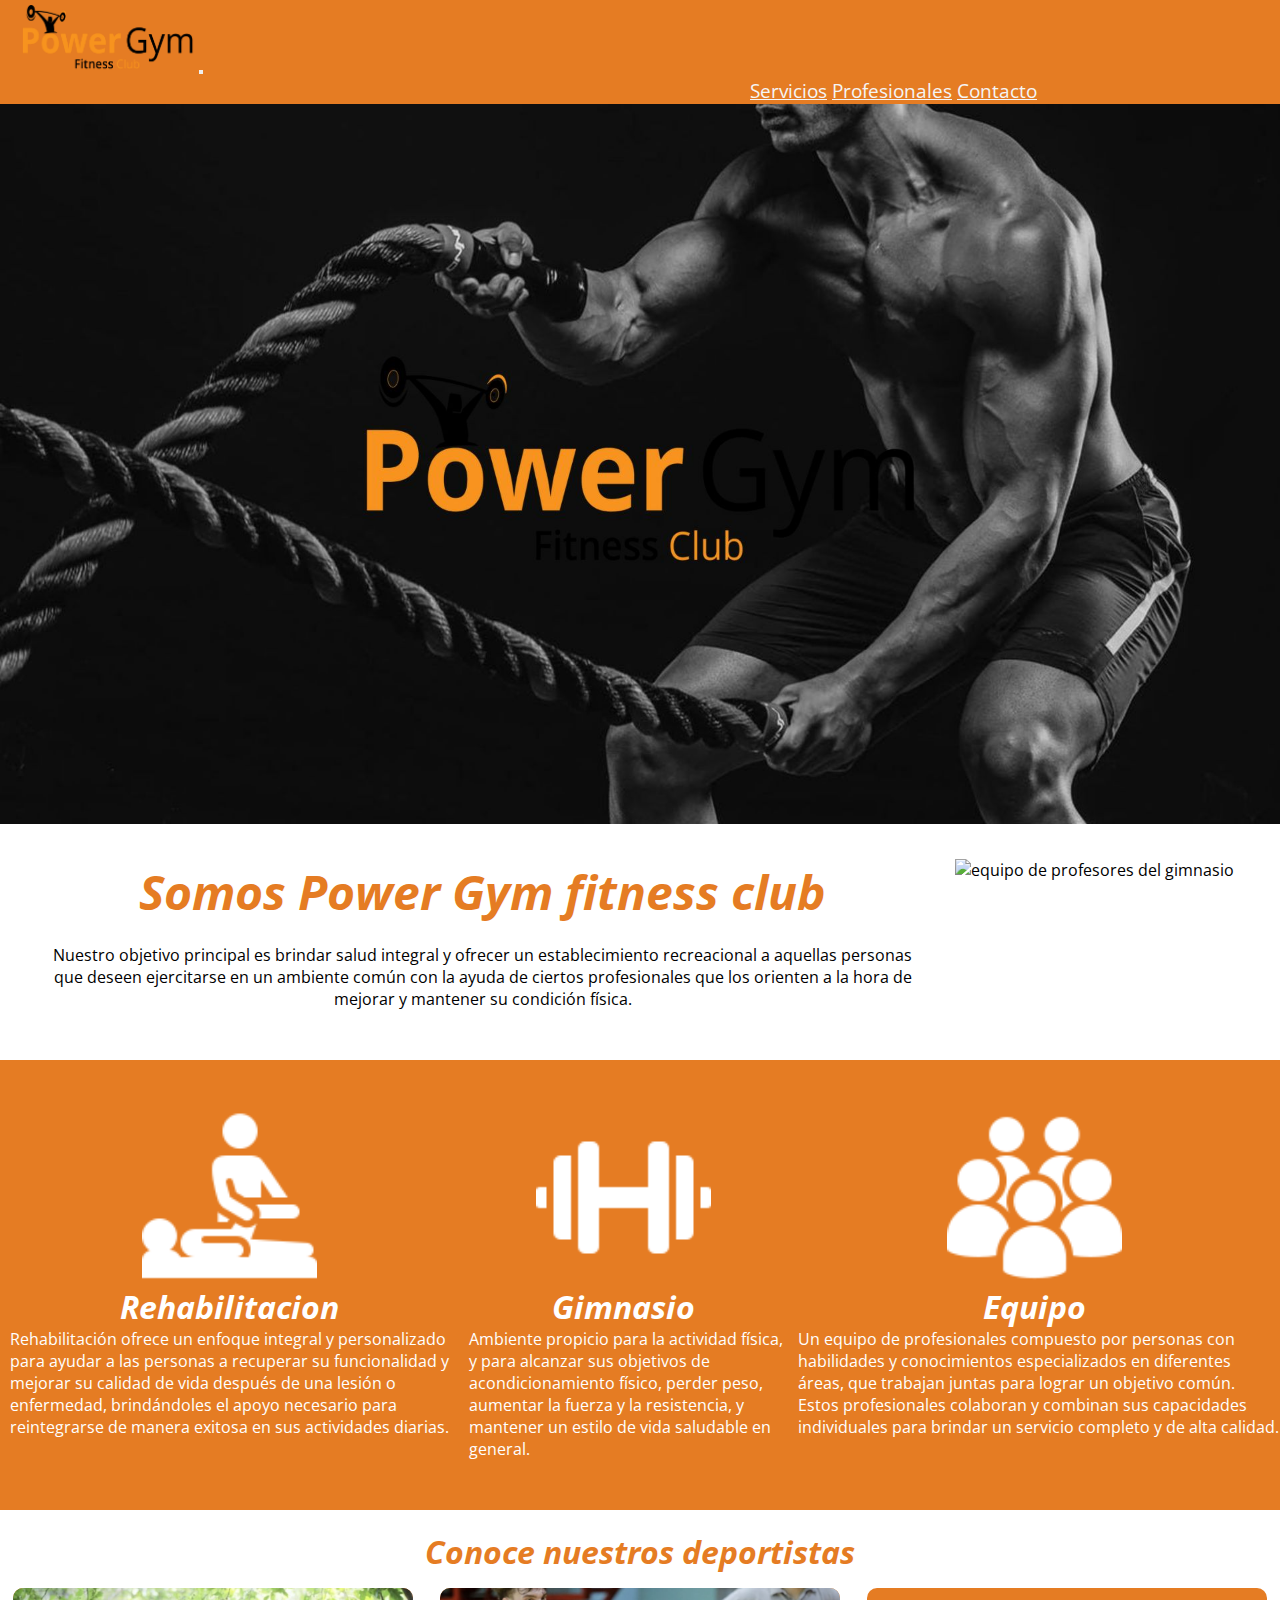
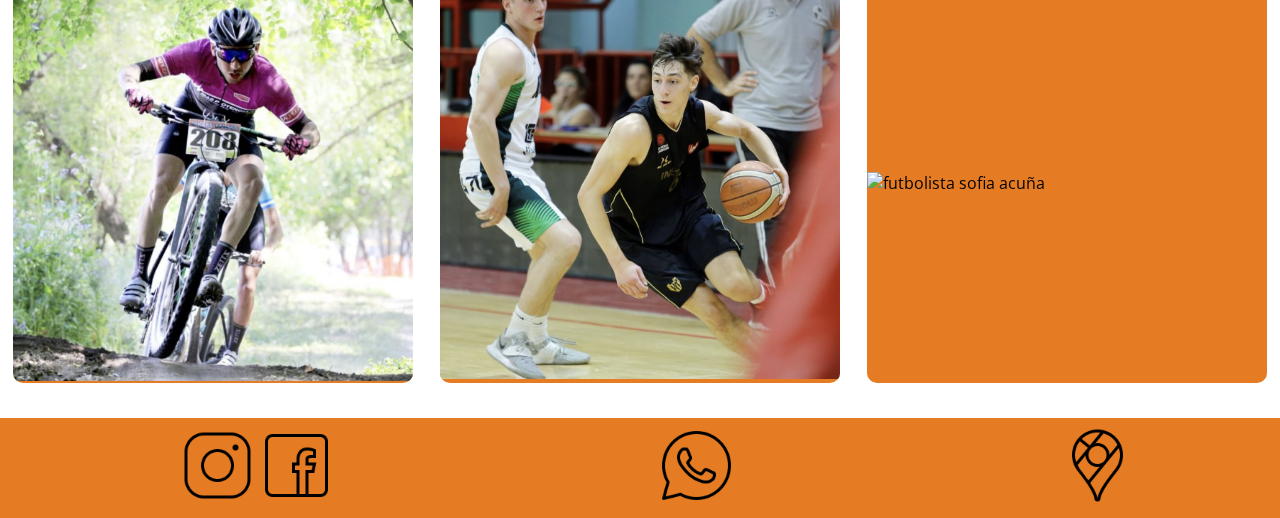
==== commit 31d8fb15: "ultimos detalles" ====
--- a/index.html
+++ b/index.html
@@ -28,7 +28,7 @@
                 <div class="navbar-nav">
                   <a class="nav-link" href="paginas/servicios.html">Servicios</a>
                   <a class="nav-link" href="paginas/profesionales.html">Profesionales</a>
-                  <a class="nav-link" href="paginas/deportistas.html">Deportistas</a>
+                  
                   <a class="nav-link" href="paginas/contacto.html">Contacto</a>
                 </div>
               </div>
--- a/css/estilos.css
+++ b/css/estilos.css
@@ -19,7 +19,7 @@
   margin-left: 20px;
 }
 header .navbar-nav {
-  margin-left: 600px;
+  margin-left: 750px;
   font-size: 1.2rem;
 }
 header .navbar-nav a {
